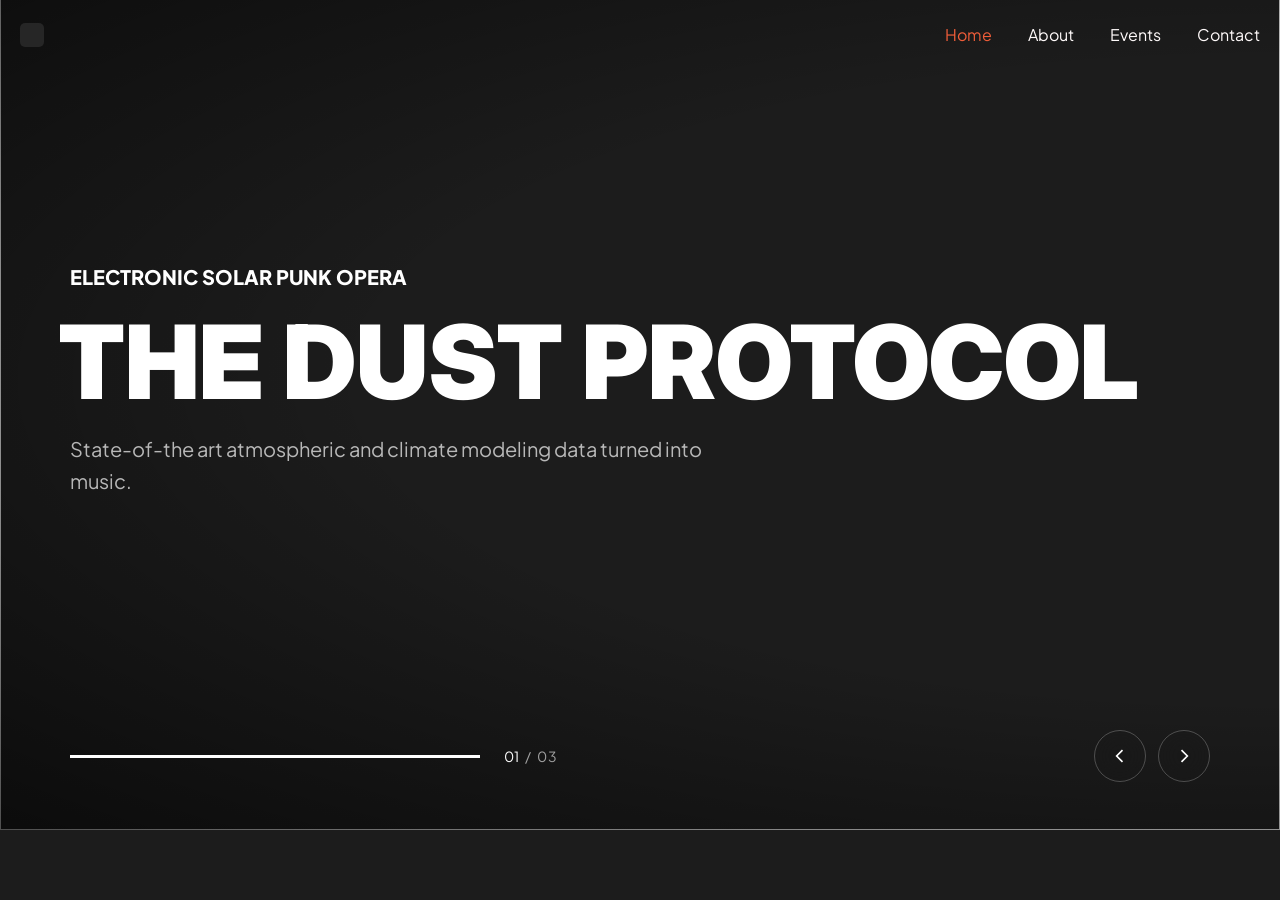
==== index.html @ bf422c86 "Add files via upload" ====
<!doctype html>
<html lang="en">
<head>
<meta charset="utf-8">
<meta name="viewport" content="width=device-width, initial-scale=1">
<title>The Dust Protocol — Electronic Solar Punk Opera</title>
<meta name="description" content="State-of-the art atmospheric and climate modeling data turned into music.">
<meta property="og:type" content="website">
<meta property="og:site_name" content="The Dust Protocol">
<meta property="og:title" content="The Dust Protocol — Electronic Solar Punk Opera">
<meta property="og:description" content="State-of-the art atmospheric and climate modeling data turned into music.">
<link rel="icon" href="assets/img/favicon.png">
<link rel="preconnect" href="https://fonts.googleapis.com">
<link rel="preconnect" href="https://fonts.gstatic.com" crossorigin>
<link href="https://fonts.googleapis.com/css2?family=Inter:wght@900&family=League+Spartan:wght@900&family=Manrope:wght@400;700;800;900&family=Plus+Jakarta+Sans:wght@300;400;500;600;700;800;900&display=swap" rel="stylesheet">
<link rel="stylesheet" href="assets/css/style.css">
</head>
<body>
<a class="skip" href="#main">Skip to content</a>

<header class="masthead">
  <div class="wrap masthead__inner">
    <a class="logo" href="index.html" aria-label="The Dust Protocol, home">
      <img src="assets/img/logo.png" alt="" onerror="this.remove()">
    </a>
    <button class="nav-toggle" type="button" aria-expanded="false" aria-controls="nav">Menu</button>
    <nav class="nav" id="nav" aria-label="Main">
      <ul>
        <li><a href="index.html" aria-current="page">Home</a></li>
        <li><a href="about.html">About</a></li>
        <li><a href="events.html">Events</a></li>
        <li><a href="contact.html">Contact</a></li>
      </ul>
    </nav>
  </div>
</header>

<main id="main">

  <section class="slider" data-slider aria-roledescription="carousel" aria-label="The Dust Protocol">
      <article class="slide is-active" aria-hidden="false">
        <div class="slide__img"><img src="https://thedustprotocol.com/wp-content/uploads/2026/02/IMG_3399.jpg" alt="" ></div>
        <div class="slide__inner wrap">
          <p class="slide__st">Electronic Solar Punk Opera</p>
          <h1 class="slide__t">The Dust Protocol</h1>
          <p class="slide__desc">State-of-the art atmospheric and climate modeling data turned into music.</p>
        </div>
      </article>
      <article class="slide" aria-hidden="true">
        <div class="slide__img"><img src="https://thedustprotocol.com/wp-content/uploads/2026/02/MRI_5422.jpg" alt="" loading="lazy"></div>
        <div class="slide__inner wrap">
          <p class="slide__st">Inspiration</p>
          <h1 class="slide__t">Science</h1>
          <p class="slide__desc">Dust particles absorb or scatter solar energy, warm or cool the air, seed clouds, fertilize oceans.<br> We simulate these processes on the most powerful supercomputers.<br>The Dust Protocol turns that data into music.</p>
        </div>
      </article>
      <article class="slide" aria-hidden="true">
        <div class="slide__img"><img src="https://img.youtube.com/vi/gsQ_XVSAJUE/maxresdefault.jpg" alt="" loading="lazy"></div>
        <div class="slide__inner wrap">
          <p class="slide__st">Music</p>
          <h1 class="slide__t">Soundscape</h1>
          <p class="slide__desc">Mineral composition becomes timbre.<br> Radiative oscillations become rhythm.<br>Atmospheric waves spreading over thousands of kilometres become the arc of a performance.</p>
        </div>
      </article>

    <div class="slider__ui">
      <div class="slider__progress"><span data-progress></span></div>
      <p class="slider__count"><span data-current>01</span><span class="sep">/</span><span class="total">03</span></p>
      <div class="slider__nav">
        <button type="button" data-prev aria-label="Previous slide">
          <svg viewBox="0 0 24 24" aria-hidden="true"><path d="M15 5l-7 7 7 7"/></svg>
        </button>
        <button type="button" data-next aria-label="Next slide">
          <svg viewBox="0 0 24 24" aria-hidden="true"><path d="M9 5l7 7-7 7"/></svg>
        </button>
      </div>
    </div>
  </section>

</main>

<script src="assets/js/main.js"></script>
</body>
</html>
---- assets/css/style.css ----
/* The Dust Protocol
   Values taken from the original theme's CSS (CodyHouse tokens + the
   Elementor page rules for the About page). */

:root {
  --bg: hsl(0, 0%, 11%);          /* #1c1c1c */
  --panel: hsl(0, 0%, 15%);       /* #262626 */
  --muted: #797979;               /* secondary text */
  --grey-sm: #959595;             /* footer small text */
  --white: hsl(0, 100%, 99%);     /* #fffafa */
  --accent: hsl(12, 85%, 58%);    /* #ef5d39 */
  --accent-dark: #ed461d;
  --line: rgba(126, 126, 126, .4);  /* #7E7E7E66 */

  --font: "Plus Jakarta Sans", system-ui, -apple-system, sans-serif;
  --font-head: "Manrope", var(--font);

  --container: 1320px;
  --gutter: 40px;
  --pad: 1.25rem;
}

@media (min-width: 1380px) { :root { --pad: 12px; } }

*, *::before, *::after { box-sizing: border-box; }

html { -webkit-text-size-adjust: 100%; scroll-behavior: smooth; }

@media (prefers-reduced-motion: reduce) {
  html { scroll-behavior: auto; }
  *, *::before, *::after { transition-duration: .001ms !important; }
}

body {
  margin: 0;
  background: var(--bg);
  color: var(--white);
  font-family: var(--font);
  font-size: 16px;
  line-height: 28px;
  font-weight: 400;
  -webkit-font-smoothing: antialiased;
}

img { max-width: 100%; display: block; }
a { color: inherit; }
:focus-visible { outline: 2px solid var(--accent); outline-offset: 3px; }

h1, h2, h3 { margin: 0; }

p { margin: 0 0 1em; }
p:last-child { margin-bottom: 0; }

.wrap {
  width: min(100%, var(--container));
  margin-inline: auto;
  padding-inline: var(--pad);
}

.skip {
  position: absolute; left: -9999px; top: 0; z-index: 100;
  background: var(--accent); color: var(--white); padding: .7rem 1rem;
}
.skip:focus { left: 0; }

/* ---------- the ticked hairline: 10px tall, 1px top + 1px left ---------- */

.rule {
  position: relative;
  border-top: 1px solid var(--line);
}
.rule::before {
  content: "";
  position: absolute;
  left: 0; top: 0;
  width: 1px; height: 10px;
  background: var(--line);
}

/* ---------- header ---------- */

.masthead { position: relative; z-index: 40; }

.masthead__inner {
  position: relative;
  display: flex;
  align-items: center;
  justify-content: space-between;
  gap: 1.5rem;
  min-height: 70px;
}

.logo {
  height: 24px; width: 24px;
  border-radius: 5px;
  background: var(--panel);
  flex: none;
  text-decoration: none;
}
.logo img { height: 24px; width: auto; border-radius: 5px; }

.nav ul {
  display: flex;
  gap: 36px;
  list-style: none;
  margin: 0; padding: 0;
}

.nav a { text-decoration: none; font-size: 16px; color: var(--white); }
.nav a:hover, .nav a[aria-current="page"] { color: var(--accent); }

.nav-toggle {
  display: none;
  background: none; border: 1px solid var(--line); color: var(--white);
  font: inherit; font-size: 14px; padding: .35rem .7rem; border-radius: 6px;
  cursor: pointer;
}

@media (max-width: 1024px) {
  .nav-toggle { display: block; }
  .nav {
    position: absolute; inset: 100% 0 auto 0;
    background: var(--panel); border-radius: 12px;
    display: none;
  }
  .nav[data-open="true"] { display: block; }
  .nav ul { flex-direction: column; gap: 0; padding: .5rem 1.25rem 1rem; }
  .nav a { display: block; padding-block: .6rem; }
}

/* ---------- hero ---------- */

.hero { padding-block: 8vh; text-align: center; }

.hero h1 {
  font-size: 74px;
  line-height: 96px;
  font-weight: 900;
  text-transform: capitalize;
  word-spacing: 5px;
  max-width: 22ch;
  margin-inline: auto;
}

@media (max-width: 1024px) {
  .hero h1 { font-size: 2.5em; line-height: 1.4em; }
}
@media (max-width: 767px) {
  .hero h1 { font-size: 2em; line-height: 1.4em; }
}

/* ---------- section heads ---------- */

.band { padding-bottom: 8vh; }

.band__head {
  display: grid;
  grid-template-columns: 1fr;
  gap: 0 var(--gutter);
  padding-top: 20px;
}

@media (min-width: 1025px) {
  .band__head { grid-template-columns: repeat(3, 1fr); }
  .band__head h2 { grid-column: 2 / -1; }
}

.label {
  font-size: 20px;
  line-height: 24px;
  color: var(--muted);
  margin: 0 0 1rem;
}

@media (max-width: 767px) { .label { font-size: 16px; } }

.band h2 {
  font-family: var(--font-head);
  font-size: 60px;
  line-height: 64px;
  font-weight: 900;
  max-width: 13ch;
}

.band h2.wide { max-width: 20ch; }

@media (max-width: 1024px) {
  .band h2 { font-size: 1.8em; line-height: 1.4em; }
}
@media (max-width: 767px) {
  .band h2 { font-size: 1.6em; line-height: 1.5em; }
}

/* ---------- steps: 01/02 in columns 2–3, 03/04 in columns 1–2 ---------- */

.steps {
  display: grid;
  grid-template-columns: 1fr;
  gap: 40px var(--gutter);
  margin-top: 4em;
}

@media (min-width: 1025px) {
  .steps { grid-template-columns: repeat(3, 1fr); }
  .steps > :nth-child(1) { grid-column: 2; }
  .steps > :nth-child(2) { grid-column: 3; }
  .steps > :nth-child(3) { grid-column: 1; }
  .steps > :nth-child(4) { grid-column: 2; }
}

.step { padding-top: 20px; }

.step__no {
  font-size: 20px;
  line-height: 24px;
  color: var(--muted);
  margin: 0 0 20px;
}

.step h3 { font-size: 24px; font-weight: 700; margin-bottom: 20px; }
.step p { color: var(--muted); margin: 0; }

@media (max-width: 767px) {
  .step__no { font-size: 16px; }
  .step h3 { font-size: 20px; }
}

/* ---------- people ---------- */

.people {
  display: grid;
  grid-template-columns: repeat(auto-fit, minmax(260px, 1fr));
  gap: 40px var(--gutter);
  margin-top: 4em;
}

.person { padding-bottom: 20px; }

.person img {
  width: 100%;
  aspect-ratio: 1 / 1;
  object-fit: cover;
  border-radius: 32px;
  filter: grayscale(1);
  margin-bottom: 20px;
}

.person h3 { font-size: 24px; font-weight: 700; margin-bottom: .25rem; }
.person .role { color: var(--muted); margin: 0 0 1rem; }
.person p { color: var(--muted); }

.person .links { display: flex; flex-wrap: wrap; gap: 1.25rem; margin-top: 1rem; font-size: 14px; }
.person .links a { text-decoration: none; border-bottom: 1px solid var(--line); }
.person .links a:hover { border-bottom-color: var(--accent); }

@media (max-width: 767px) { .person h3 { font-size: 20px; } }

/* ---------- enquiry ---------- */

.enquiry {
  display: grid;
  grid-template-columns: 1fr;
  gap: 40px var(--gutter);
  margin-top: 2em;
}

@media (min-width: 1025px) {
  .enquiry { grid-template-columns: 50% 50%; align-items: start; }
  .enquiry__intro { padding-left: 84px; }
}

.enquiry h2 {
  font-size: 42px;
  line-height: 64px;
  font-weight: 900;
  max-width: 14ch;
  margin-bottom: 1em;
}

@media (max-width: 1024px) { .enquiry h2 { font-size: 2.5em; line-height: 1.4em; } }
@media (max-width: 767px)  { .enquiry h2 { font-size: 1.5em; line-height: 1.4em; } }

.enquiry__intro p { color: var(--muted); max-width: 38ch; }

@media (max-width: 767px) { .enquiry h2 { font-size: 1.6em; margin-bottom: 1em; } }

.enquiry__contact { padding-top: .5rem; }

.mailto {
  display: inline-block;
  font-size: 24px;
  font-weight: 700;
  text-decoration: none;
  border-bottom: 1px solid var(--line);
  padding-bottom: 4px;
  word-break: break-all;
}
.mailto:hover { color: var(--accent); border-bottom-color: var(--accent); }

.note { color: var(--muted); margin-top: 1.25rem; }

/* ---------- footer ---------- */

.outro {
  background: var(--panel);
  border-radius: 40px 40px 0 0;
  padding-top: 3em;
  margin-top: 8vh;
}

.outro__cta {
  width: min(100%, 600px);
  margin-inline: auto;
  display: flex;
  flex-wrap: wrap;
  align-items: center;
  gap: 1rem 2rem;
}

.outro__cta h2 {
  flex: 1 1 56.8%;
  font-size: 74px;
  line-height: 1.1;
  font-weight: 400;
}
.outro__cta h2 strong { display: block; font-size: 80px; font-weight: 700; }

.pill {
  border: 1px solid currentColor;
  border-radius: 40px;
  background: transparent;
  padding: .85rem 2.5rem;
  text-decoration: none;
  font-size: 16px;
  white-space: nowrap;
}
.pill:hover { border-color: var(--accent-dark); color: #d54949; }

@media (max-width: 767px) {
  .outro__cta { text-align: center; justify-content: center; }
  .outro__cta h2 { font-size: 2em; }
  .outro__cta h2 strong { font-size: 2em; }
}

.social {
  display: grid;
  grid-template-columns: 1fr;
  gap: 20px var(--gutter);
  list-style: none;
  margin: 3em 0 0; padding: 0;
}

@media (min-width: 768px) { .social { grid-template-columns: 1fr 1fr; } }

.social li { padding-top: 20px; }

.social a {
  display: flex;
  align-items: flex-start;
  justify-content: space-between;
  gap: 1rem;
  text-decoration: none;
}

.social .name { display: block; font-size: 18px; }
.social .name:hover { color: var(--accent); }
.social .handle { display: block; font-size: 14px; color: var(--grey-sm); }

.social .icon {
  flex: none;
  width: 40px; height: 40px;
  border-radius: 50%;
  background: rgba(184, 184, 184, .32);
  display: grid; place-items: center;
}
.social .icon svg { width: 20px; height: 20px; fill: var(--bg); }

.copyright {
  font-size: 14px;
  color: var(--grey-sm);
  padding: 3em 0 2em;
  margin: 0;
}

@media (max-width: 767px) { .copyright { text-align: center; } }

/* ---------- back to top ---------- */

.totop {
  position: fixed;
  right: 24px; bottom: 24px;
  width: 44px; height: 44px;
  border-radius: 50%;
  background: rgba(184, 184, 184, .32);
  border: 0;
  color: var(--white);
  display: grid; place-items: center;
  cursor: pointer;
  opacity: 0; visibility: hidden;
  transition: opacity .25s ease, visibility .25s ease, background .2s ease;
  z-index: 60;
}
.totop[data-show="true"] { opacity: 1; visibility: visible; }
.totop:hover { background: var(--accent); }
.totop svg { width: 18px; height: 18px; stroke: currentColor; fill: none; stroke-width: 2; }

/* ---------- events ---------- */

.filters {
  display: flex; flex-wrap: wrap; gap: .5rem;
  list-style: none; margin: 2em 0 0; padding: 0;
}

.filters button {
  font: inherit; font-size: 16px;
  background: none; color: var(--muted);
  border: 1px solid var(--line); border-radius: 40px;
  padding: .35rem 1.25rem; cursor: pointer;
}
.filters button:hover { color: var(--white); }
.filters button[aria-pressed="true"] { background: var(--accent); border-color: var(--accent); color: var(--white); }

.events { list-style: none; margin: 4em 0 0; padding: 0; }

.event {
  display: grid;
  grid-template-columns: 1fr;
  gap: 0 1.5rem;
  padding: 20px 0 40px;
}

@media (min-width: 780px) {
  .event { grid-template-columns: 5rem 1fr 11rem; align-items: baseline; }
}

.event__year, .event__kind, .event__place { color: var(--muted); }
.event__name { font-size: 24px; font-weight: 700; }
.events__empty { color: var(--muted); padding-block: 2rem; }

/* ---------- contact details ---------- */

.details {
  display: grid; gap: 40px var(--gutter);
  grid-template-columns: repeat(auto-fit, minmax(200px, 1fr));
  margin-top: 4em;
}
.details dt { color: var(--muted); margin-bottom: .25rem; }
.details dd { margin: 0; }
.details a { text-decoration: none; border-bottom: 1px solid var(--line); }
.details a:hover { border-bottom-color: var(--accent); }

.sr-only {
  position: absolute;
  width: 1px; height: 1px;
  padding: 0; margin: -1px;
  overflow: hidden;
  clip: rect(0 0 0 0);
  white-space: nowrap;
  border: 0;
}

/* ---------- home slider (page-template-no-footer) ---------- */

body.is-slider { overflow: hidden; }

.masthead.over {
  position: absolute;
  inset: 0 0 auto 0;
}

.slider {
  position: relative;
  height: 100vh;
  min-height: 540px;
  overflow: hidden;
  margin-top: -70px;
}

.slide {
  position: absolute;
  inset: 0;
  opacity: 0;
  visibility: hidden;
  transition: opacity .8s ease, visibility .8s ease;
}
.slide.is-active { opacity: 1; visibility: visible; }

.slide__img { position: absolute; inset: 0; }
.slide__img img { width: 100%; height: 100%; object-fit: cover; }

.slide__img::after {
  content: "";
  position: absolute; inset: 0;
  background-image: radial-gradient(at center right, #FFFFFF00 50%, #00000096 100%);
}

.slide__inner {
  position: relative;
  height: 100%;
  display: flex;
  flex-direction: column;
  justify-content: center;
  align-items: flex-start;
  text-align: left;
  padding-left: calc(var(--pad) + 50px);
  color: #fff;
}

.slide__st {
  font-weight: 900;
  text-transform: uppercase;
  color: #fff;
  margin: 0;
  font-size: 20px;
}

.slide__t {
  font-family: "Inter", var(--font);
  font-size: 8vw;
  font-weight: 900;
  text-transform: uppercase;
  line-height: 1.1em;
  text-indent: -12px;
  margin: 15px 0;
  color: #fff;
}

.slide__desc {
  font-size: 20px;
  font-weight: 400;
  line-height: 32px;
  color: #FFFFFFB0;
  margin: 0 0 40px;
  max-width: 46ch;
}

.slider__ui {
  position: absolute;
  left: 0; right: 0; bottom: 3rem;
  padding-inline: calc(var(--pad) + 50px);
  display: flex;
  align-items: center;
  gap: 1.5rem;
  color: #fff;
}

.slider__progress {
  width: 32vw;
  height: 3px;
  background: #FFFFFF78;
  overflow: hidden;
}
.slider__progress span {
  display: block;
  height: 100%;
  width: 0;
  background: #fff;
}

.slider__count { margin: 0; font-size: 14px; letter-spacing: .04em; }
.slider__count .sep { opacity: .6; margin-inline: .4em; }
.slider__count .total { opacity: .6; }

.slider__nav { margin-left: auto; display: flex; gap: .75rem; }

.slider__nav button {
  width: 52px; height: 52px;
  border-radius: 40px;
  border: 1px solid #FFFFFF3D;
  background: #FFFFFF00;
  backdrop-filter: blur(20px);
  color: #fff;
  display: grid; place-items: center;
  cursor: pointer;
}
.slider__nav button:hover { background: #FFFFFF0D; }
.slider__nav svg { width: 20px; height: 20px; fill: none; stroke: currentColor; stroke-width: 2; }

@media (max-width: 1024px) {
  .slide__inner { align-items: center; text-align: center; padding-left: calc(var(--pad) + 15px); padding-right: calc(var(--pad) + 15px); }
  .slide__t { font-size: 15vw; text-indent: 0; }
  .slider__ui { bottom: 2rem; padding-inline: calc(var(--pad) + 15px); }
  .slider__progress { width: 40vw; }
}

@media (max-width: 767px) {
  .slide__t { font-size: 2.8rem; }
  .slide__desc { font-size: 17px; line-height: 28px; }
  .slider__nav button { width: 44px; height: 44px; }
  .slider__progress { width: 30vw; }
}

/* ---------- events: video hero with ticker ---------- */

.ticker-hero {
  position: relative;
  min-height: 60vh;
  display: flex;
  align-items: flex-end;
  overflow: hidden;
  margin-top: -70px;
  padding-top: 70px;
}

.ticker-hero__video { position: absolute; inset: 0; pointer-events: none; }

.ticker-hero__video iframe {
  position: absolute;
  top: 50%; left: 50%;
  width: 100vw; height: 56.25vw;          /* 16:9 cover */
  min-height: 100%; min-width: 177.77vh;
  transform: translate(-50%, -50%);
  border: 0;
}

/* black grain over the video, as in the original overlay */
.ticker-hero__grain {
  position: absolute; inset: 0;
  background-image: url("data:image/svg+xml,%3Csvg xmlns='http://www.w3.org/2000/svg' width='160' height='160'%3E%3Cfilter id='n'%3E%3CfeTurbulence type='fractalNoise' baseFrequency='0.85' numOctaves='3'/%3E%3C/filter%3E%3Crect width='160' height='160' filter='url(%23n)' opacity='0.55'/%3E%3C/svg%3E");
  filter: brightness(0) blur(.5px);
  opacity: .55;
}

.ticker {
  position: relative;
  width: 100%;
  border-top: 1px solid #fff;
  overflow: hidden;
}

.ticker__track {
  display: flex;
  width: max-content;
  animation: ticker 60s linear infinite;
}

@keyframes ticker { from { transform: translateX(0); } to { transform: translateX(-50%); } }

@media (prefers-reduced-motion: reduce) { .ticker__track { animation: none; } }

.ticker__text {
  font-size: 4vw;
  font-weight: 700;
  text-transform: uppercase;
  color: #fff;
  white-space: nowrap;
  line-height: 1.2;
  padding-block: .1em;
}

.ticker__text em {
  font-family: "League Spartan", var(--font);
  font-size: 3.5vw;
  font-weight: 900;
  font-style: normal;
  letter-spacing: 7.2px;
  color: transparent;
  -webkit-text-stroke: 2px var(--accent);
  text-stroke: 2px var(--accent);
}

/* ---------- events: portfolio list ---------- */

.band--events { padding-top: 4vh; margin-top: 3em; }

.filters { margin-top: 0; }

.filters button {
  font: inherit; font-size: 16px;
  background: none; color: var(--muted);
  border: 1px solid var(--line); border-radius: 40px;
  padding: .35rem 1.25rem; cursor: pointer;
}
.filters button:hover { color: var(--white); }
.filters button[aria-current="true"] {
  background: var(--accent); border-color: var(--accent); color: var(--white);
}

.p-list { list-style: none; margin: 4vh 0 0; padding: 0; }

.p-item { border-top: 1px solid var(--line); }
.p-item:first-child { border-top: 0; }

.p-item > a,
.p-item > div {
  position: relative;
  display: grid;
  grid-template-columns: 1fr 1fr;
  gap: 20px;
  padding: 36px 40px 56px 0;
  text-decoration: none;
  color: inherit;
}

.p-title {
  font-size: 44px;
  line-height: 46px;
  font-weight: 700;
  text-transform: uppercase;
  max-width: 22ch;
}

.p-meta { color: var(--grey-sm); font-size: 20px; line-height: 21px; }
.p-cat, .p-year { display: block; }

.p-arrow {
  position: absolute;
  right: 0; top: 36px;
  width: 22px; height: 22px;
  fill: none;
  stroke: var(--white);
  stroke-width: 1.5;
  stroke-linecap: round;
  stroke-linejoin: round;
  transition: stroke .2s ease, transform .2s ease;
}

.p-item a:hover .p-title { color: var(--accent); }
.p-item a:hover .p-arrow { stroke: var(--accent); transform: translate(3px, -3px); }

@media (max-width: 900px) {
  .p-item > a, .p-item > div {
    grid-template-columns: 1fr;
    padding: 24px 36px 32px 0;
    gap: 8px;
  }
  .p-title { font-size: 28px; line-height: 32px; }
  .p-meta { font-size: 17px; }
  .p-arrow { top: 24px; width: 18px; height: 18px; }
}

/* ---------- contact photo ---------- */

.band--contact { padding-top: 5em; padding-bottom: 5em; }

.photo {
  margin: 0;
  border-radius: 24px;
  overflow: hidden;
  background: var(--panel);
  aspect-ratio: 21 / 9;
}

.photo img {
  width: 100%;
  height: 100%;
  object-fit: cover;
  filter: grayscale(1);
}

@media (max-width: 767px) { .photo { aspect-ratio: 4 / 3; } }
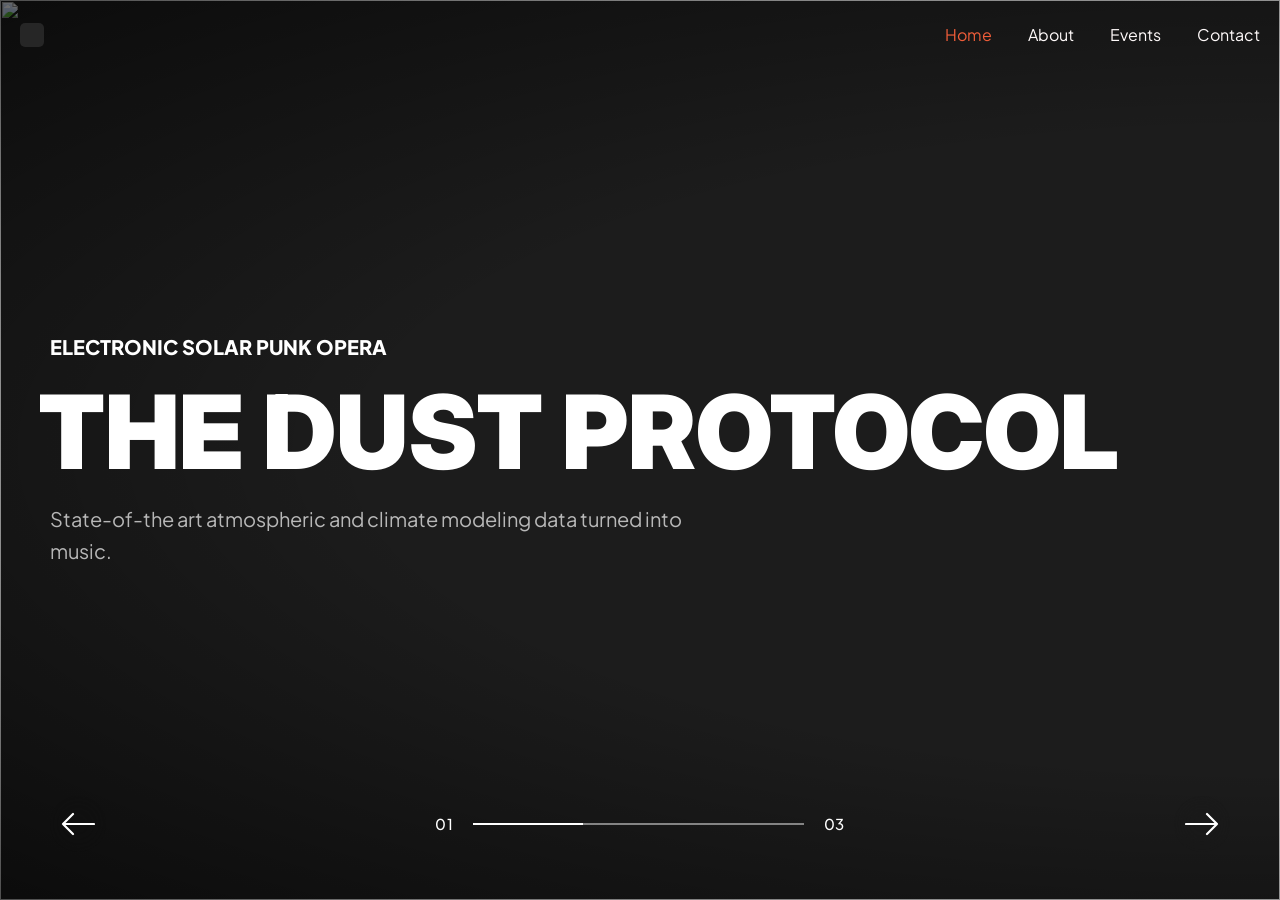
==== commit ca03cad1: "Add files via upload" ====
--- a/index.html
+++ b/index.html
@@ -40,7 +40,7 @@
   <section class="slider" data-slider aria-roledescription="carousel" aria-label="The Dust Protocol">
       <article class="slide is-active" aria-hidden="false">
         <div class="slide__img"><img src="https://thedustprotocol.com/wp-content/uploads/2026/02/IMG_3399.jpg" alt="" ></div>
-        <div class="slide__inner wrap">
+        <div class="slide__inner">
           <p class="slide__st">Electronic Solar Punk Opera</p>
           <h1 class="slide__t">The Dust Protocol</h1>
           <p class="slide__desc">State-of-the art atmospheric and climate modeling data turned into music.</p>
@@ -48,15 +48,15 @@
       </article>
       <article class="slide" aria-hidden="true">
         <div class="slide__img"><img src="https://thedustprotocol.com/wp-content/uploads/2026/02/MRI_5422.jpg" alt="" loading="lazy"></div>
-        <div class="slide__inner wrap">
+        <div class="slide__inner">
           <p class="slide__st">Inspiration</p>
           <h1 class="slide__t">Science</h1>
           <p class="slide__desc">Dust particles absorb or scatter solar energy, warm or cool the air, seed clouds, fertilize oceans.<br> We simulate these processes on the most powerful supercomputers.<br>The Dust Protocol turns that data into music.</p>
         </div>
       </article>
       <article class="slide" aria-hidden="true">
-        <div class="slide__img"><img src="https://img.youtube.com/vi/gsQ_XVSAJUE/maxresdefault.jpg" alt="" loading="lazy"></div>
-        <div class="slide__inner wrap">
+        <div class="slide__img slide__img--video"><iframe data-src="https://www.youtube-nocookie.com/embed/gsQ_XVSAJUE?autoplay=1&amp;mute=1&amp;controls=0&amp;loop=1&amp;playlist=gsQ_XVSAJUE&amp;modestbranding=1&amp;playsinline=1&amp;rel=0" title="" tabindex="-1" aria-hidden="true" allow="autoplay; encrypted-media" frameborder="0"></iframe></div>
+        <div class="slide__inner">
           <p class="slide__st">Music</p>
           <h1 class="slide__t">Soundscape</h1>
           <p class="slide__desc">Mineral composition becomes timbre.<br> Radiative oscillations become rhythm.<br>Atmospheric waves spreading over thousands of kilometres become the arc of a performance.</p>
@@ -64,16 +64,19 @@
       </article>
 
     <div class="slider__ui">
-      <div class="slider__progress"><span data-progress></span></div>
-      <p class="slider__count"><span data-current>01</span><span class="sep">/</span><span class="total">03</span></p>
-      <div class="slider__nav">
-        <button type="button" data-prev aria-label="Previous slide">
-          <svg viewBox="0 0 24 24" aria-hidden="true"><path d="M15 5l-7 7 7 7"/></svg>
-        </button>
-        <button type="button" data-next aria-label="Next slide">
-          <svg viewBox="0 0 24 24" aria-hidden="true"><path d="M9 5l7 7-7 7"/></svg>
-        </button>
+      <button class="slider__nav" type="button" data-prev aria-label="Previous slide">
+        <svg class="i-arrow" viewBox="0 0 17 12" aria-hidden="true"><path d="M16.5 6H1M6 1 1 6l5 5"/></svg>
+      </button>
+
+      <div class="slider__progress">
+        <span class="slider__count" data-current>01</span>
+        <span class="slider__bar"><span class="slider__fill" data-progress></span></span>
+        <span class="slider__count slider__count--total">03</span>
       </div>
+
+      <button class="slider__nav" type="button" data-next aria-label="Next slide">
+        <svg class="i-arrow" viewBox="0 0 17 12" aria-hidden="true"><path d="M.5 6H16m-5 -5 5 5-5 5"/></svg>
+      </button>
     </div>
   </section>
 
--- a/assets/css/style.css
+++ b/assets/css/style.css
@@ -463,7 +463,8 @@
 
 body.is-slider { overflow: hidden; }
 
-.masthead.over {
+.masthead.over,
+body:has(.slider) .masthead {
   position: absolute;
   inset: 0 0 auto 0;
 }
@@ -473,7 +474,6 @@
   height: 100vh;
   min-height: 540px;
   overflow: hidden;
-  margin-top: -70px;
 }
 
 .slide {
@@ -497,12 +497,13 @@
 .slide__inner {
   position: relative;
   height: 100%;
+  width: 100%;
   display: flex;
   flex-direction: column;
   justify-content: center;
   align-items: flex-start;
   text-align: left;
-  padding-left: calc(var(--pad) + 50px);
+  padding: 0 50px;
   color: #fff;
 }
 
@@ -537,57 +538,97 @@
 .slider__ui {
   position: absolute;
   left: 0; right: 0; bottom: 3rem;
-  padding-inline: calc(var(--pad) + 50px);
+  z-index: 3;
   display: flex;
   align-items: center;
-  gap: 1.5rem;
+  justify-content: space-between;
+  gap: 1rem;
+  padding-inline: 50px;
   color: #fff;
 }
 
-.slider__progress {
-  width: 32vw;
-  height: 3px;
-  background: #FFFFFF78;
-  overflow: hidden;
-}
-.slider__progress span {
-  display: block;
-  height: 100%;
-  width: 0;
-  background: #fff;
-}
-
-.slider__count { margin: 0; font-size: 14px; letter-spacing: .04em; }
-.slider__count .sep { opacity: .6; margin-inline: .4em; }
-.slider__count .total { opacity: .6; }
-
-.slider__nav { margin-left: auto; display: flex; gap: .75rem; }
-
-.slider__nav button {
-  width: 52px; height: 52px;
+/* transparent, blurred pills at the edges — as on the original */
+.slider__nav {
+  flex: none;
+  width: 56px; height: 56px;
+  border: 0;
   border-radius: 40px;
-  border: 1px solid #FFFFFF3D;
   background: #FFFFFF00;
   backdrop-filter: blur(20px);
+  -webkit-backdrop-filter: blur(20px);
   color: #fff;
   display: grid; place-items: center;
   cursor: pointer;
-}
-.slider__nav button:hover { background: #FFFFFF0D; }
-.slider__nav svg { width: 20px; height: 20px; fill: none; stroke: currentColor; stroke-width: 2; }
+  transition: background .2s ease;
+}
+.slider__nav:hover { background: #FFFFFF0D; }
+
+.i-arrow {
+  width: 34px; height: 24px;
+  fill: none;
+  stroke: currentColor;
+  stroke-width: 1.1;
+  stroke-linecap: round;
+  stroke-linejoin: round;
+}
+
+/* 01 ——————— 03, centred */
+.slider__progress {
+  width: 32vw;
+  display: flex;
+  align-items: center;
+  gap: 1.25rem;
+}
+
+.slider__count {
+  font-size: 15px;
+  font-weight: 500;
+  letter-spacing: .04em;
+  color: #fff;
+}
+
+.slider__bar {
+  flex: 1;
+  height: 2px;
+  background: #FFFFFF78;
+  overflow: hidden;
+}
+
+.slider__fill {
+  display: block;
+  height: 100%;
+  width: 100%;
+  background: #fff;
+  transform: scaleX(0);
+  transform-origin: left center;
+  transition: transform 1000ms ease;
+}
+
+/* slide 3 carries a video instead of a still */
+.slide__img--video iframe {
+  position: absolute;
+  top: 50%; left: 50%;
+  width: 100vw; height: 56.25vw;
+  min-height: 100%; min-width: 177.77vh;
+  transform: translate(-50%, -50%);
+  border: 0;
+  pointer-events: none;
+}
 
 @media (max-width: 1024px) {
-  .slide__inner { align-items: center; text-align: center; padding-left: calc(var(--pad) + 15px); padding-right: calc(var(--pad) + 15px); }
+  .slide__inner { align-items: center; text-align: center; padding: 0 15px; }
   .slide__t { font-size: 15vw; text-indent: 0; }
-  .slider__ui { bottom: 2rem; padding-inline: calc(var(--pad) + 15px); }
-  .slider__progress { width: 40vw; }
+  .slider__ui { bottom: 2rem; padding-inline: 15px; }
+  .slider__progress { width: 46vw; }
 }
 
 @media (max-width: 767px) {
   .slide__t { font-size: 2.8rem; }
   .slide__desc { font-size: 17px; line-height: 28px; }
-  .slider__nav button { width: 44px; height: 44px; }
-  .slider__progress { width: 30vw; }
+  .slider__nav { width: 44px; height: 44px; }
+  .i-arrow { width: 24px; height: 18px; }
+  .slider__progress { width: 52vw; gap: .75rem; }
+  .slider__count { font-size: 13px; }
 }
 
 /* ---------- events: video hero with ticker ---------- */
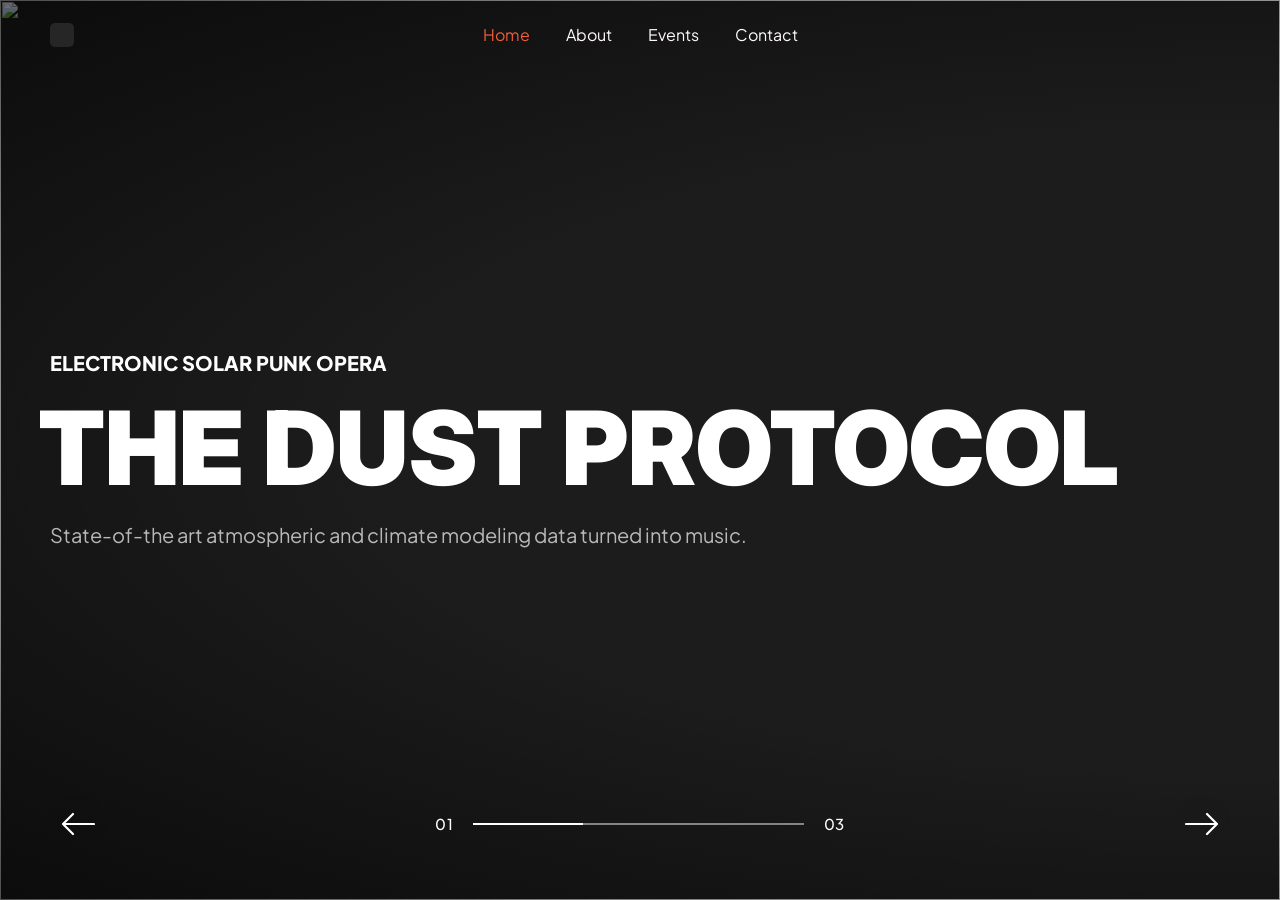
==== commit 9df5f975: "Add files via upload" ====
--- a/index.html
+++ b/index.html
@@ -18,7 +18,7 @@
 <body>
 <a class="skip" href="#main">Skip to content</a>
 
-<header class="masthead">
+<header class="masthead masthead--full">
   <div class="wrap masthead__inner">
     <a class="logo" href="index.html" aria-label="The Dust Protocol, home">
       <img src="assets/img/logo.png" alt="" onerror="this.remove()">
--- a/assets/css/style.css
+++ b/assets/css/style.css
@@ -104,6 +104,26 @@
   gap: 36px;
   list-style: none;
   margin: 0; padding: 0;
+}
+
+/* menu centred on the viewport, as on the original */
+@media (min-width: 1025px) {
+  .masthead .nav {
+    position: absolute;
+    left: 50%;
+    transform: translateX(-50%);
+  }
+}
+
+/* the home header is not held to the content grid */
+.masthead--full .masthead__inner {
+  width: 100%;
+  max-width: none;
+  padding-inline: 50px;
+}
+
+@media (max-width: 767px) {
+  .masthead--full .masthead__inner { padding-inline: 15px; }
 }
 
 .nav a { text-decoration: none; font-size: 16px; color: var(--white); }
@@ -532,7 +552,6 @@
   line-height: 32px;
   color: #FFFFFFB0;
   margin: 0 0 40px;
-  max-width: 46ch;
 }
 
 .slider__ui {
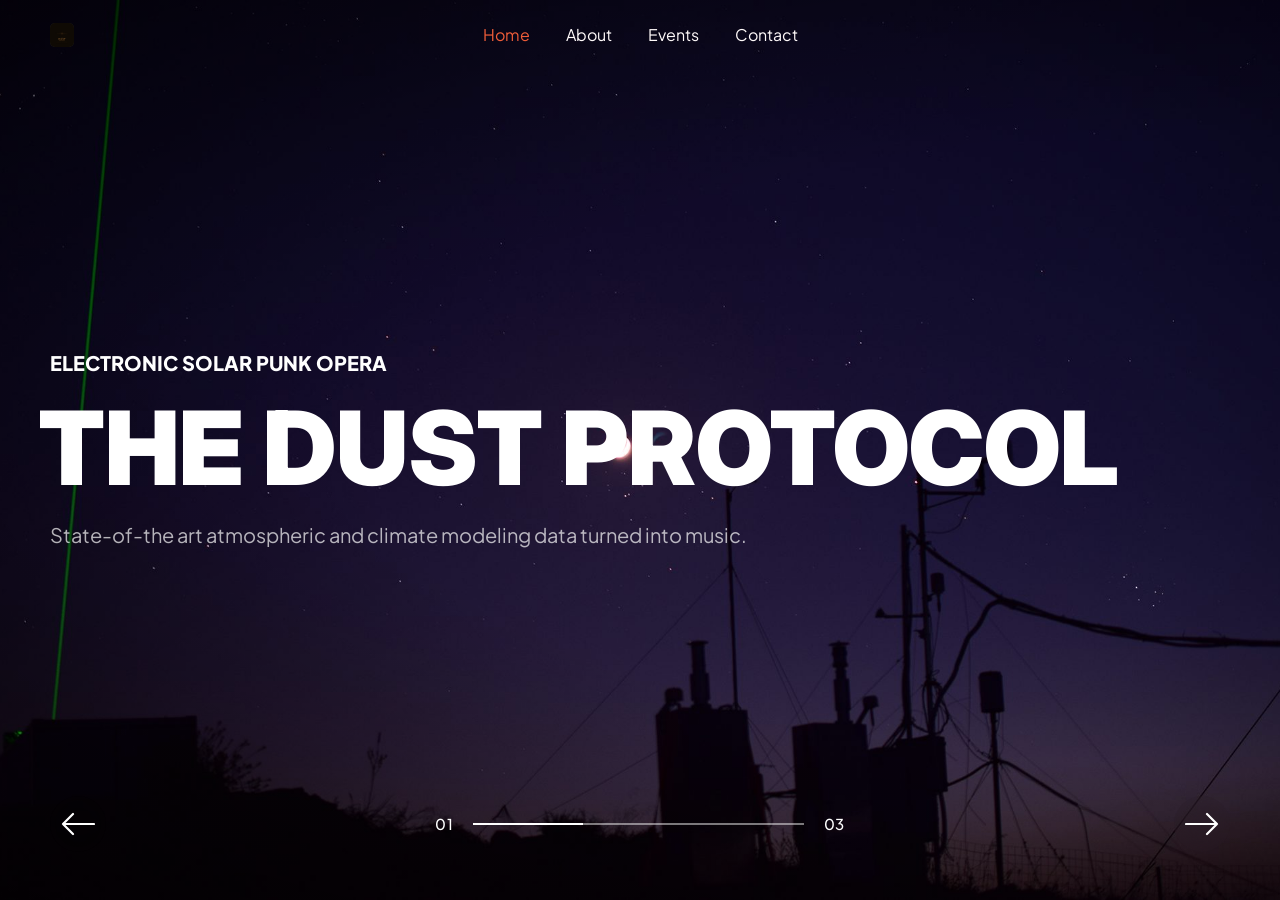
==== commit c1d6422a: "Add files via upload" ====
--- a/index.html
+++ b/index.html
@@ -39,7 +39,7 @@
 
   <section class="slider" data-slider aria-roledescription="carousel" aria-label="The Dust Protocol">
       <article class="slide is-active" aria-hidden="false">
-        <div class="slide__img"><img src="https://thedustprotocol.com/wp-content/uploads/2026/02/IMG_3399.jpg" alt="" ></div>
+        <div class="slide__img"><img src="assets/img/slide-1.jpg" alt="" ></div>
         <div class="slide__inner">
           <p class="slide__st">Electronic Solar Punk Opera</p>
           <h1 class="slide__t">The Dust Protocol</h1>
@@ -47,7 +47,7 @@
         </div>
       </article>
       <article class="slide" aria-hidden="true">
-        <div class="slide__img"><img src="https://thedustprotocol.com/wp-content/uploads/2026/02/MRI_5422.jpg" alt="" loading="lazy"></div>
+        <div class="slide__img"><img src="assets/img/slide-2.jpg" alt="" loading="lazy"></div>
         <div class="slide__inner">
           <p class="slide__st">Inspiration</p>
           <h1 class="slide__t">Science</h1>
--- a/assets/css/style.css
+++ b/assets/css/style.css
@@ -805,7 +805,6 @@
   width: 100%;
   height: 100%;
   object-fit: cover;
-  filter: grayscale(1);
 }
 
 @media (max-width: 767px) { .photo { aspect-ratio: 4 / 3; } }
